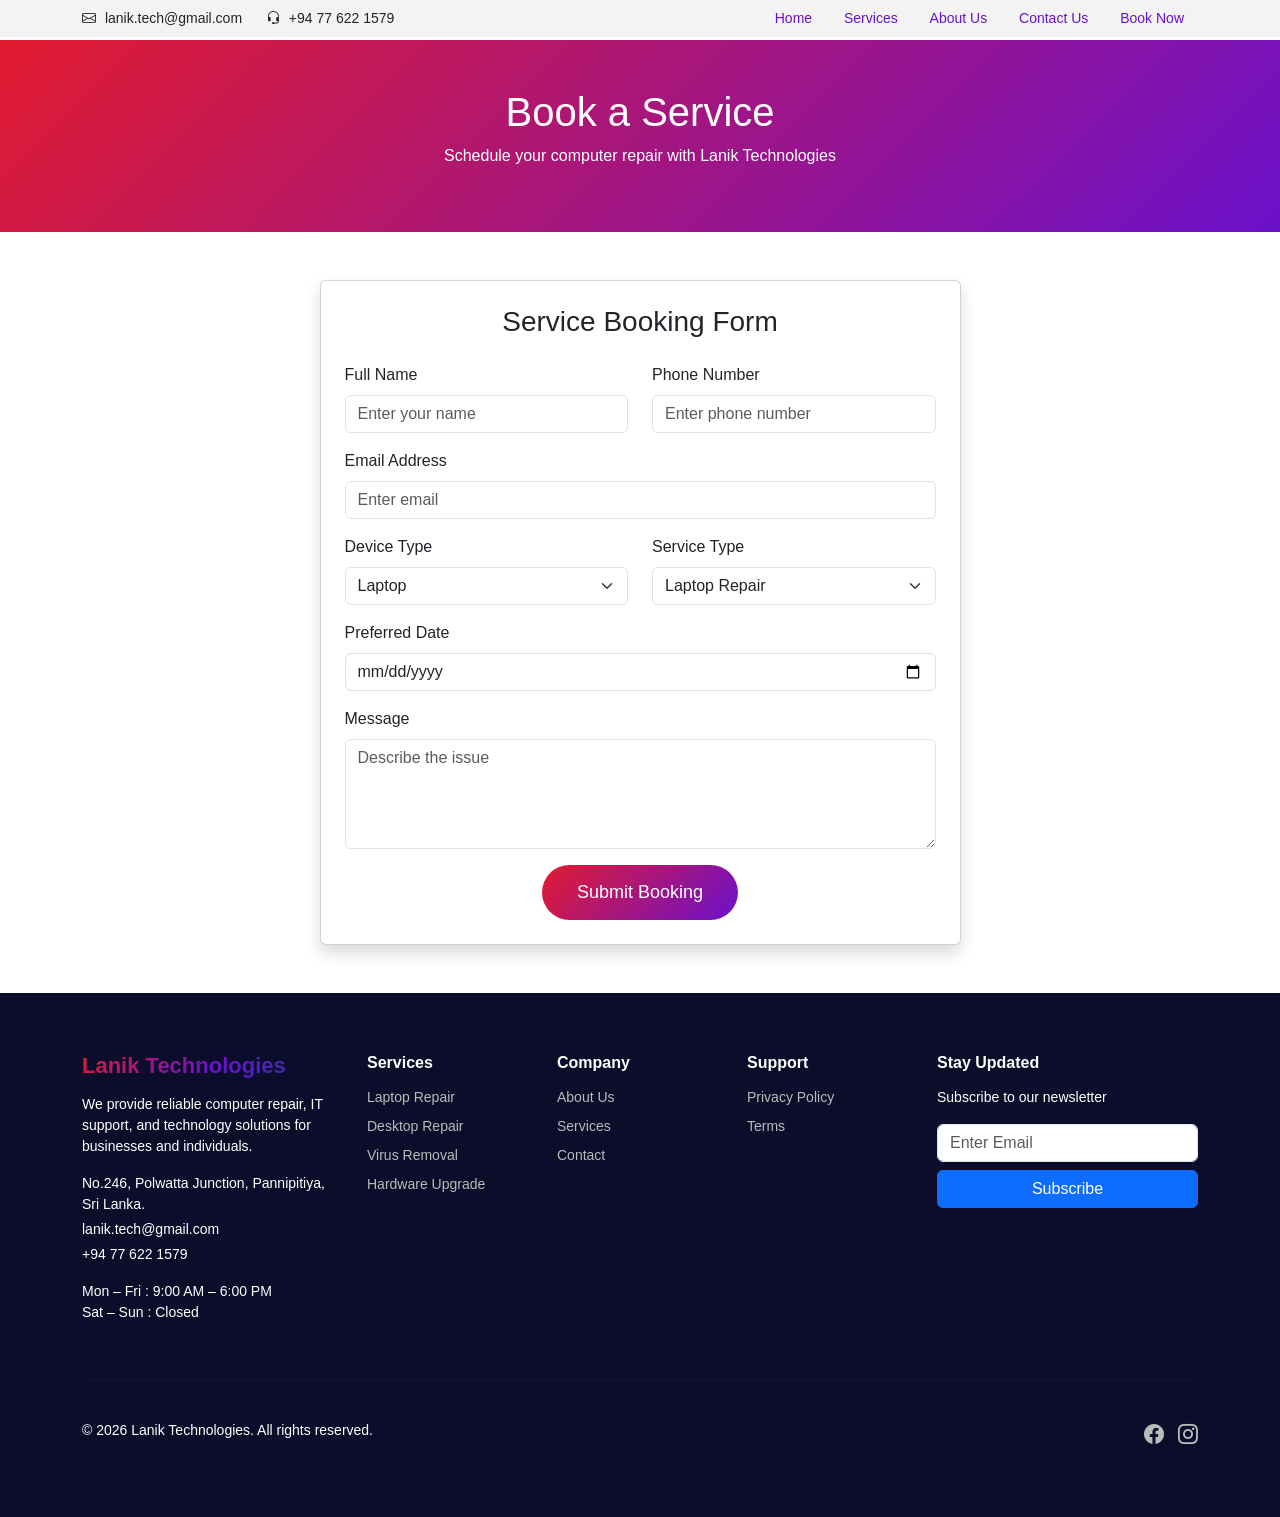
==== book.html @ faeea5ef "Add files via upload" ====
<!DOCTYPE html>
<html lang="en">

<head>

<meta charset="UTF-8">
<meta name="viewport" content="width=device-width, initial-scale=1">

<title>Lanik Technologies</title>

<link href="https://cdn.jsdelivr.net/npm/bootstrap@5.3.2/dist/css/bootstrap.min.css" rel="stylesheet">
<link rel="stylesheet" href="css/style.css">
<link rel="stylesheet" href="https://cdn.jsdelivr.net/npm/bootstrap-icons@1.10.5/font/bootstrap-icons.css">

</head>

<body>

<!-- TOP HEADER -->
<div class="top-header">

<div class="container d-flex justify-content-between align-items-center">

<div class="top-contact">

<i class="bi bi-envelope"></i> lanik.tech@gmail.com
<span class="divider"></span>
<i class="bi bi-headset"></i> +94 77 622 1579

</div>

<div class="top-menu">

<a href="index.html">Home</a>
<a href="index.html#services">Services</a>
<a href="index.html#about">About Us</a>
<a href="index.html#contact">Contact Us</a>
<a href="book.html">Book Now</a>

</div>

</div>

</div>

<!-- PAGE HERO -->
<section id="book" class="py-5" style="background:linear-gradient(135deg,#e21b2f,#6a11cb); margin-top:3px; color: white;">

<div class="container text-center">

<h1>Book a Service</h1>
<p>Schedule your computer repair with Lanik Technologies</p>

</div>

</section>

<!-- BOOKING FORM -->

<section class="py-5">

<div class="container">

<div class="row justify-content-center">

<div class="col-lg-7">

<div class="card shadow p-4">

<h3 class="mb-4 text-center">Service Booking Form</h3>

<form>

<div class="row">

<div class="col-md-6 mb-3">
<label class="form-label">Full Name</label>
<input type="text" class="form-control" placeholder="Enter your name">
</div>

<div class="col-md-6 mb-3">
<label class="form-label">Phone Number</label>
<input type="text" class="form-control" placeholder="Enter phone number">
</div>

</div>

<div class="mb-3">
<label class="form-label">Email Address</label>
<input type="email" class="form-control" placeholder="Enter email">
</div>

<div class="row">

<div class="col-md-6 mb-3">
<label class="form-label">Device Type</label>
<select class="form-select">
<option>Laptop</option>
<option>Desktop</option>
<option>Other</option>
</select>
</div>

<div class="col-md-6 mb-3">
<label class="form-label">Service Type</label>
<select class="form-select">
<option>Laptop Repair</option>
<option>Desktop Repair</option>
<option>Virus Removal</option>
<option>Hardware Upgrade</option>
</select>
</div>

</div>

<div class="mb-3">
<label class="form-label">Preferred Date</label>
<input type="date" class="form-control">
</div>

<div class="mb-3">
<label class="form-label">Message</label>
<textarea class="form-control" rows="4" placeholder="Describe the issue"></textarea>
</div>

<div style="display:flex; justify-content:center;">
    <button class="btn hero-btn w-20">
        Submit Booking
    </button>
</div>

</form>

</div>

</div>

</div>

</div>

</section>

<!-- FOOTER -->

<footer class="footer-section">

<div class="container">

<div class="row gy-4">

<!-- Company Info -->
<div class="col-lg-3 col-md-6">

<h5 class="footer-logo">Lanik Technologies</h5>

<p>
We provide reliable computer repair, IT support, and technology
solutions for businesses and individuals.
</p>

<p class="mb-1">No.246, Polwatta Junction, Pannipitiya, Sri Lanka.</p>
<p class="mb-1">lanik.tech@gmail.com</p>
<p>+94 77 622 1579</p>

<p class="mt-3">
Mon – Fri : 9:00 AM – 6:00 PM <br>
Sat – Sun : Closed
</p>

</div>

<!-- Services -->
<div class="col-lg-2 col-md-6">

<h6 class="footer-title">Services</h6>

<ul class="footer-links">

<li><a href="#">Laptop Repair</a></li>
<li><a href="#">Desktop Repair</a></li>
<li><a href="#">Virus Removal</a></li>
<li><a href="#">Hardware Upgrade</a></li>

</ul>

</div>

<div class="col-lg-2 col-md-6">

<h6 class="footer-title">Company</h6>

<ul class="footer-links">

<li><a href="#about">About Us</a></li>
<li><a href="#services">Services</a></li>
<li><a href="#contact">Contact</a></li>

</ul>

</div>

<!-- Support -->
<div class="col-lg-2 col-md-6">

<h6 class="footer-title">Support</h6>

<ul class="footer-links">

<li><a href="#">Privacy Policy</a></li>
<li><a href="#">Terms</a></li>

</ul>

</div>

<!-- Language / Newsletter -->
<div class="col-lg-3 col-md-6">

<h6 class="footer-title">Stay Updated</h6>

<p>Subscribe to our newsletter</p>

<input type="email" class="form-control mb-2" placeholder="Enter Email">

<button class="btn btn-primary w-100">
Subscribe
</button>

</div>

</div>

<hr class="footer-line">

<!-- Bottom Footer -->

<div class="footer-bottom d-flex justify-content-between flex-wrap">

<p>© 2026 Lanik Technologies. All rights reserved.</p>

<div class="social-icons">

<a href="https://www.facebook.com/laniktechnologies"><i class="bi bi-facebook"></i></a>
<a href="#"><i class="bi bi-instagram"></i></a>

</div>

</div>

</div>

</footer>

<script src="https://cdn.jsdelivr.net/npm/bootstrap@5.3.2/dist/js/bootstrap.bundle.min.js"></script>

</body>
</html>
---- css/style.css ----
body{
font-family:Poppins,sans-serif;
margin:0;
padding:0;
}

/* ===============================
COLOR THEME (LANIK LOGO COLORS)
=============================== */

:root{

--red:#e21b2f;
--purple:#6a11cb;
--blue:#1b3fa0;

--main-gradient:linear-gradient(135deg,#e21b2f,#6a11cb,#1b3fa0);

}

/* TOP HEADER */

.top-header{

background:#f3f3f3;
font-size:14px;
padding:8px 0;

}

.top-contact i{
margin-right:5px;
}

.divider{
margin:0 10px;
color:#aaa;
}

.top-menu a{
text-decoration: none;
color: var(--purple);
padding: 6px 14px;
border-radius: 8px;
position: relative;

/* smooth animation */
transition: background 0.4s ease,
            transform 0.3s ease,
            box-shadow 0.3s ease;
}

/* hover effect */

.top-menu a:hover{

background: var(--main-gradient);

backdrop-filter: blur(8px);
-webkit-backdrop-filter: blur(8px);

box-shadow: 0 6px 18px rgba(0,0,0,0.25);

transform: translateY(-2px);

color:#fff;

}
/* HERO SECTION */

.hero{
height:100vh;
margin-top:3px;
}

/* carousel full height */

#heroSlider,
#heroSlider .carousel-inner,
#heroSlider .carousel-item{
height:100%;
}

/* slide */

.hero-slide{
background-size:cover;
background-position:center;
background-repeat:no-repeat;
height:100%;
position:relative;
}

/* overlay */

.hero-overlay{
position:absolute;
top:0;
left:0;
width:100%;
height:100%;

background:linear-gradient(
120deg,
rgba(226,27,47,0.8),
rgba(106,17,203,0.7),
rgba(27,63,160,0.7)
);

z-index:1;
}

/* center content */

.hero-content{
position:absolute;
top:50%;
left:50%;
transform:translate(-50%,-50%);
z-index:2;
color:white;
text-align:center;
width:100%;
max-width:900px;
padding:20px;
}

/* title */

.hero-content h1{
font-size:56px;
font-weight:700;
margin-bottom:15px;
text-shadow:0 10px 25px rgba(0,0,0,0.6);
}

/* text */

.hero-content p{
font-size:22px;
margin-bottom:25px;
text-shadow:0 5px 15px rgba(0,0,0,0.6);
}

/* button */

.hero-btn{
background:linear-gradient(135deg,#e21b2f,#6a11cb);
color:white;
padding:14px 35px;
border-radius:50px;
font-size:18px;
border:none;
transition:0.3s;
}

.hero-btn:hover{
background:linear-gradient(135deg,#6a11cb,#1b3fa0);
transform:translateY(-3px);
}

/* SERVICES */

.service-card{
background:white;
padding:30px;
border-radius:10px;
text-align:center;
box-shadow:0 10px 30px rgba(0,0,0,0.1);
transition:0.3s;
border-top:4px solid var(--purple);
}

.service-card:hover{
transform:translateY(-10px);
box-shadow:0 15px 40px rgba(0,0,0,0.15);
}

.service-icon{
font-size:40px;
margin-bottom:15px;
color:var(--purple);
}

.service-card{
cursor:pointer;
}

/* STATS */

.stats{
background:linear-gradient(135deg,#1b3fa0,#6a11cb,#e21b2f);
color:white;
}

.counter{
font-size:40px;
font-weight:700;
}

/* REVIEWS */

.review-card{
background:white;
padding:30px;
border-radius:10px;
box-shadow:0 5px 20px rgba(0,0,0,0.1);
max-width:500px;
margin:auto;
border-left:4px solid var(--purple);
}

/* FOOTER */

.footer-section{
background:#0c0c2b;
color:white;
padding:60px 0;
font-size:14px;
}

.footer-logo{
font-weight:700;
font-size:22px;
margin-bottom:15px;
background:var(--main-gradient);
-webkit-background-clip:text;
-webkit-text-fill-color:transparent;
}

.footer-title{
font-weight:600;
margin-bottom:15px;
color:#fff;
}

.footer-links{
list-style:none;
padding:0;
}

.footer-links li{
margin-bottom:8px;
}

.footer-links a{
text-decoration:none;
color:#bbb;
transition:0.3s;
}

.footer-links a:hover{
color:#fff;
}

.footer-line{
margin:40px 0;
border-color:#333;
}

.footer-bottom{
font-size:14px;
}

.social-icons a{
margin-left:10px;
font-size:20px;
color:#bbb;
}

.social-icons a:hover{
color:#fff;
}

/* MOBILE RESPONSIVE */

@media (max-width:768px){

.hero-content h1{
font-size:32px;
}

.hero-content p{
font-size:16px;
}

.hero-btn{
padding:10px 25px;
font-size:16px;
}

}

/* SCROLL REVEAL */

.reveal{
opacity:0;
transform:translateY(60px);
transition:all 1s ease;
}

.reveal.active{
opacity:1;
transform:translateY(0);
}

/* HERO TEXT ANIMATION */

@keyframes heroFade{

0%{
opacity:0;
transform:translateY(40px);
}

100%{
opacity:1;
transform:translateY(0);
}

}

/* SMOOTH SCROLL */

html{
scroll-behavior:smooth;
}
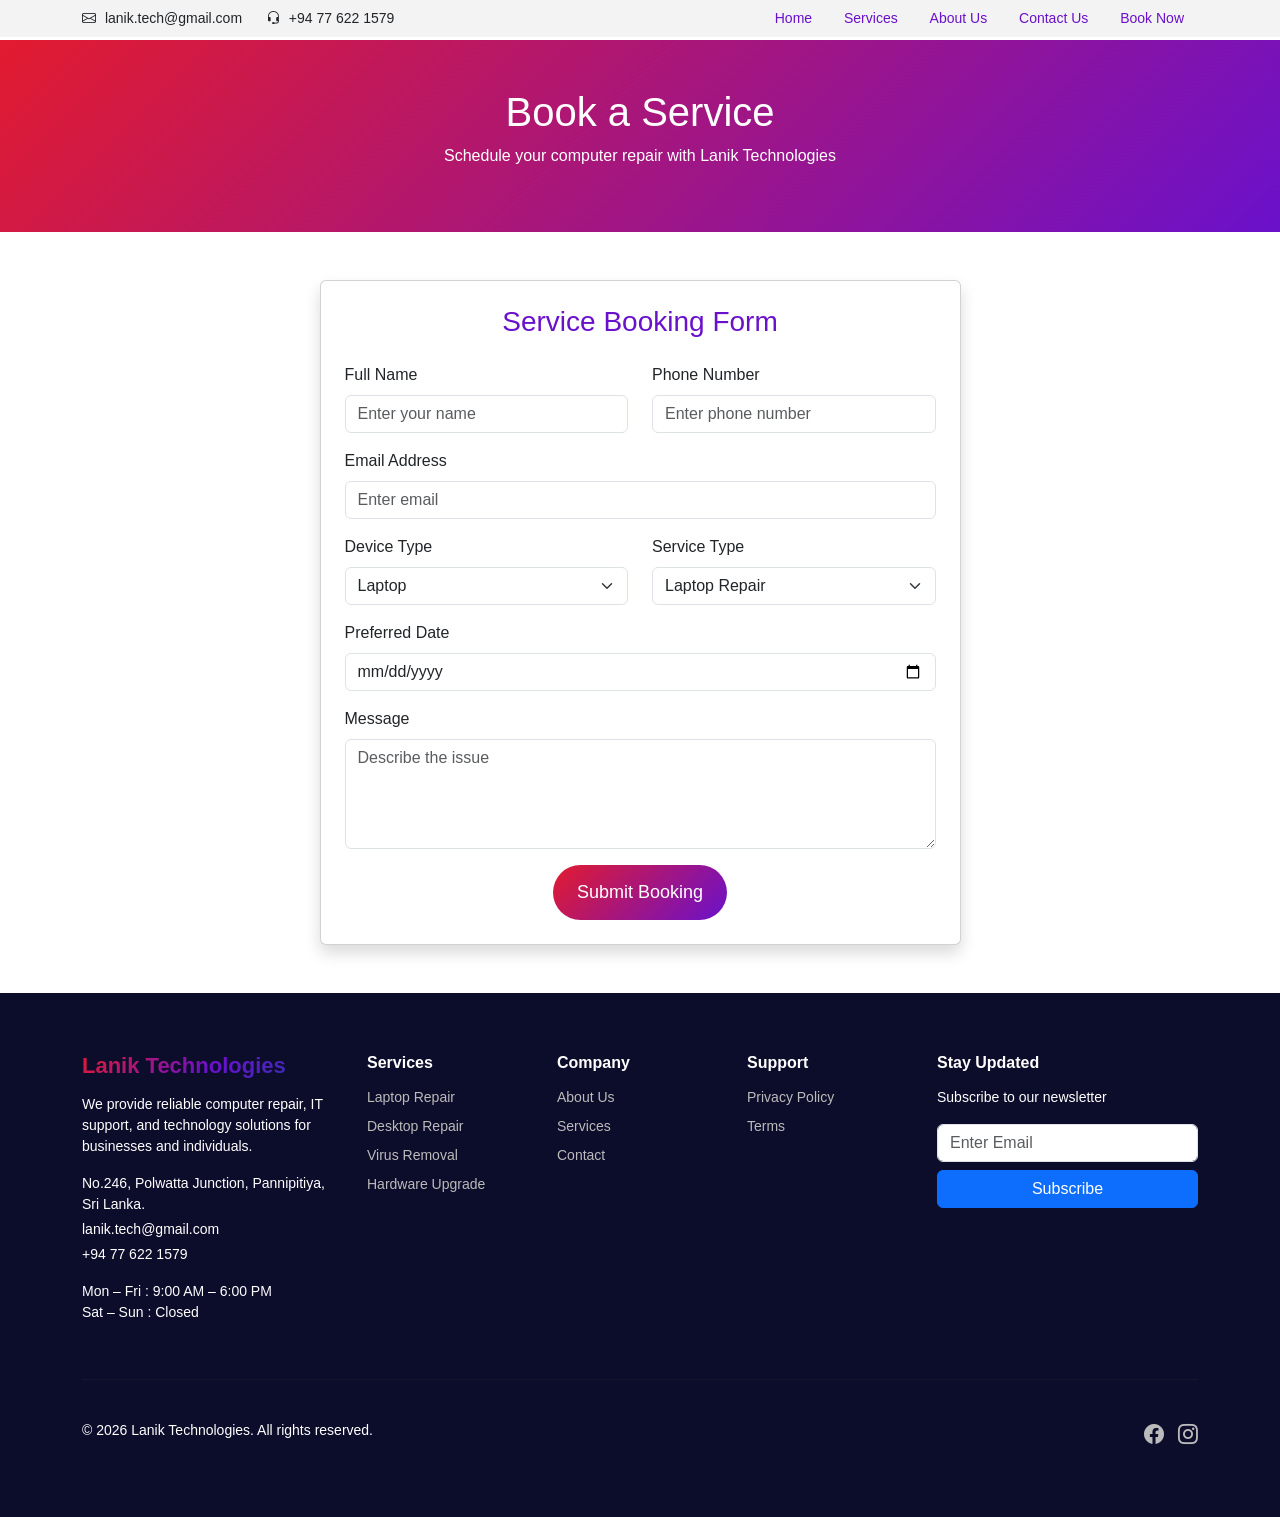
==== commit 0e4ff66d: "Add files via upload" ====
--- a/book.html
+++ b/book.html
@@ -19,7 +19,7 @@
 <!-- TOP HEADER -->
 <div class="top-header">
 
-<div class="container d-flex justify-content-between align-items-center">
+<div class="container d-flex justify-content-between align-items-center flex-wrap">
 
 <div class="top-contact">
 
@@ -44,7 +44,7 @@
 </div>
 
 <!-- PAGE HERO -->
-<section id="book" class="py-5" style="background:linear-gradient(135deg,#e21b2f,#6a11cb); margin-top:3px; color: white;">
+<section id="book" class="py-5 text-center" style="background:linear-gradient(135deg,#e21b2f,#6a11cb); margin-top:3px; color:white;">
 
 <div class="container text-center">
 
@@ -63,11 +63,11 @@
 
 <div class="row justify-content-center">
 
-<div class="col-lg-7">
+<div class="col-lg-7 col-md-9">
 
 <div class="card shadow p-4">
 
-<h3 class="mb-4 text-center">Service Booking Form</h3>
+<h3 id="h3" class="mb-4 text-center" style="color: #6a11cb;">Service Booking Form</h3>
 
 <form>
 
@@ -123,10 +123,10 @@
 <textarea class="form-control" rows="4" placeholder="Describe the issue"></textarea>
 </div>
 
-<div style="display:flex; justify-content:center;">
-    <button class="btn hero-btn w-20">
-        Submit Booking
-    </button>
+<div class="d-flex justify-content-center">
+<button class="btn hero-btn px-4">
+Submit Booking
+</button>
 </div>
 
 </form>
--- a/css/style.css
+++ b/css/style.css
@@ -326,4 +326,115 @@
 scroll-behavior:smooth;
 }
 
-
+/* ================================================
+   RESPONSIVE FIXES - HEADER, BOOKING FORM, FOOTER
+================================================ */
+
+/* TOP HEADER MOBILE */
+@media (max-width:768px){
+
+  .top-header .container{
+    flex-direction: column;
+    align-items: flex-start;
+    gap: 10px;
+  }
+
+  .top-menu{
+    width: 100%;
+    display: flex;
+    flex-wrap: wrap;
+    justify-content: center;
+  }
+
+  .top-menu a{
+    margin:5px;
+  }
+
+  .top-contact{
+    width: 100%;
+    text-align: center;
+  }
+}
+
+/* BOOKING FORM MOBILE */
+@media (max-width:768px){
+
+  /* Center booking card */
+  .col-lg-7{
+    width: 90%;
+    margin: 0 auto;
+  }
+
+  /* Button full width */
+  .hero-btn{
+    width: 100%;
+    padding: 12px 0;
+    font-size:16px;
+  }
+
+  /* Input fields full width */
+  .form-control, .form-select, textarea{
+    width: 100%;
+  }
+
+  /* Padding adjustment */
+  .card{
+    padding:20px;
+  }
+}
+
+/* HERO SECTION MOBILE */
+@media (max-width:576px){
+
+  .hero-content h1{
+    font-size:28px;
+  }
+
+  .hero-content p{
+    font-size:14px;
+  }
+
+  .hero-btn{
+    padding:8px 20px;
+    font-size:14px;
+  }
+}
+
+/* FOOTER MOBILE */
+@media (max-width:768px){
+
+  .footer-section .row{
+    text-align:center;
+  }
+
+  .footer-section .col-lg-3,
+  .footer-section .col-lg-2{
+    margin-bottom:20px;
+  }
+
+  .social-icons{
+    justify-content:center;
+    margin-top:10px;
+  }
+
+  .footer-bottom{
+    flex-direction: column;
+    gap:10px;
+    text-align:center;
+  }
+}
+
+/* GENERAL FIXES */
+@media(max-width:480px){
+  .service-card{
+    padding:20px;
+  }
+
+  .counter{
+    font-size:28px;
+  }
+
+  .review-card{
+    padding:20px;
+  }
+}
